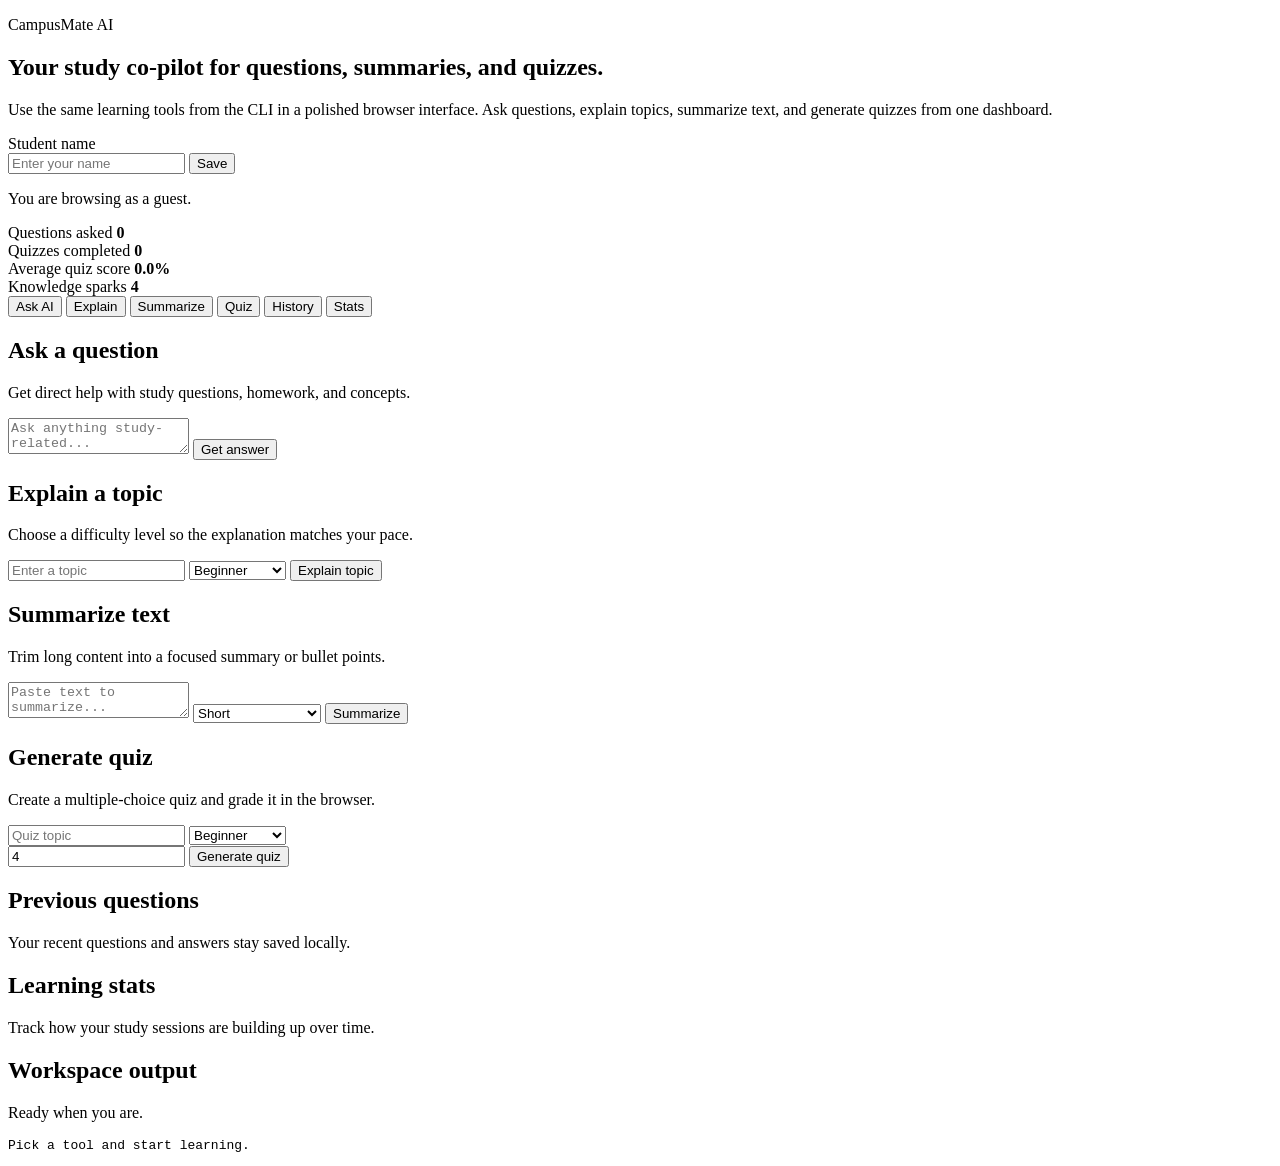
==== frontend/plain/index.html @ 91e6cbc0 "Update CampusMateAI project" ====
<!DOCTYPE html>
<html lang="en">
<head>
  <meta charset="UTF-8" />
  <meta name="viewport" content="width=device-width, initial-scale=1.0" />
  <title>CampusMate AI</title>
  <link rel="preconnect" href="https://fonts.googleapis.com" />
  <link rel="preconnect" href="https://fonts.gstatic.com" crossorigin />
  <link href="https://fonts.googleapis.com/css2?family=IBM+Plex+Sans:wght@400;500;600;700&family=Space+Grotesk:wght@500;700;800&display=swap" rel="stylesheet" />
  <link rel="stylesheet" href="/plain/styles.css" />
</head>
<body>
  <div class="bg-orb orb-a"></div>
  <div class="bg-orb orb-b"></div>

  <main class="shell">
    <section class="hero">
      <div>
        <p class="eyebrow">CampusMate AI</p>
        <h1>Your study co-pilot for questions, summaries, and quizzes.</h1>
        <p class="lede">Use the same learning tools from the CLI in a polished browser interface. Ask questions, explain topics, summarize text, and generate quizzes from one dashboard.</p>
      </div>

      <div class="profile-card">
        <label for="studentName">Student name</label>
        <div class="inline-row">
          <input id="studentName" type="text" placeholder="Enter your name" />
          <button id="saveName" class="btn btn-ghost">Save</button>
        </div>
        <p id="greeting" class="subtle">You are browsing as a guest.</p>
      </div>
    </section>

    <section class="stats-grid">
      <article class="metric-card">
        <span>Questions asked</span>
        <strong id="questionsAsked">0</strong>
      </article>
      <article class="metric-card">
        <span>Quizzes completed</span>
        <strong id="quizzesCompleted">0</strong>
      </article>
      <article class="metric-card">
        <span>Average quiz score</span>
        <strong id="averageScore">0.0%</strong>
      </article>
      <article class="metric-card">
        <span>Knowledge sparks</span>
        <strong>4</strong>
      </article>
    </section>

    <section class="layout">
      <aside class="panel">
        <button class="nav-btn active" data-target="askPanel">Ask AI</button>
        <button class="nav-btn" data-target="explainPanel">Explain</button>
        <button class="nav-btn" data-target="summarizePanel">Summarize</button>
        <button class="nav-btn" data-target="quizPanel">Quiz</button>
        <button class="nav-btn" data-target="historyPanel">History</button>
        <button class="nav-btn" data-target="statsPanel">Stats</button>
      </aside>

      <section class="workspace">
        <article class="card active" id="askPanel">
          <div class="card-head">
            <h2>Ask a question</h2>
            <p>Get direct help with study questions, homework, and concepts.</p>
          </div>
          <textarea id="questionInput" placeholder="Ask anything study-related..."></textarea>
          <button id="askBtn" class="btn">Get answer</button>
        </article>

        <article class="card" id="explainPanel">
          <div class="card-head">
            <h2>Explain a topic</h2>
            <p>Choose a difficulty level so the explanation matches your pace.</p>
          </div>
          <input id="topicInput" type="text" placeholder="Enter a topic" />
          <select id="difficultyLevel">
            <option value="beginner">Beginner</option>
            <option value="intermediate">Intermediate</option>
            <option value="advanced">Advanced</option>
          </select>
          <button id="explainBtn" class="btn">Explain topic</button>
        </article>

        <article class="card" id="summarizePanel">
          <div class="card-head">
            <h2>Summarize text</h2>
            <p>Trim long content into a focused summary or bullet points.</p>
          </div>
          <textarea id="summaryInput" placeholder="Paste text to summarize..."></textarea>
          <select id="summaryStyle">
            <option value="short">Short</option>
            <option value="detailed">Detailed</option>
            <option value="bullet points">Bullet Points</option>
            <option value="beginner-friendly">Beginner-Friendly</option>
          </select>
          <button id="summarizeBtn" class="btn">Summarize</button>
        </article>

        <article class="card" id="quizPanel">
          <div class="card-head">
            <h2>Generate quiz</h2>
            <p>Create a multiple-choice quiz and grade it in the browser.</p>
          </div>
          <div class="grid-two">
            <input id="quizTopic" type="text" placeholder="Quiz topic" />
            <select id="quizLevel">
              <option value="beginner">Beginner</option>
              <option value="intermediate">Intermediate</option>
              <option value="advanced">Advanced</option>
            </select>
          </div>
          <input id="quizCount" type="number" min="1" value="4" />
          <button id="generateQuizBtn" class="btn">Generate quiz</button>
          <div id="quizArea" class="quiz-area"></div>
        </article>

        <article class="card" id="historyPanel">
          <div class="card-head">
            <h2>Previous questions</h2>
            <p>Your recent questions and answers stay saved locally.</p>
          </div>
          <div id="historyList" class="list-stack"></div>
        </article>

        <article class="card" id="statsPanel">
          <div class="card-head">
            <h2>Learning stats</h2>
            <p>Track how your study sessions are building up over time.</p>
          </div>
          <div id="statsDetails" class="list-stack"></div>
        </article>
      </section>
    </section>

    <section class="response-panel">
      <div class="response-head">
        <h2>Workspace output</h2>
        <p id="statusText">Ready when you are.</p>
      </div>
      <pre id="responseOutput">Pick a tool and start learning.</pre>
    </section>
  </main>

  <script src="/plain/app.js"></script>
</body>
</html>
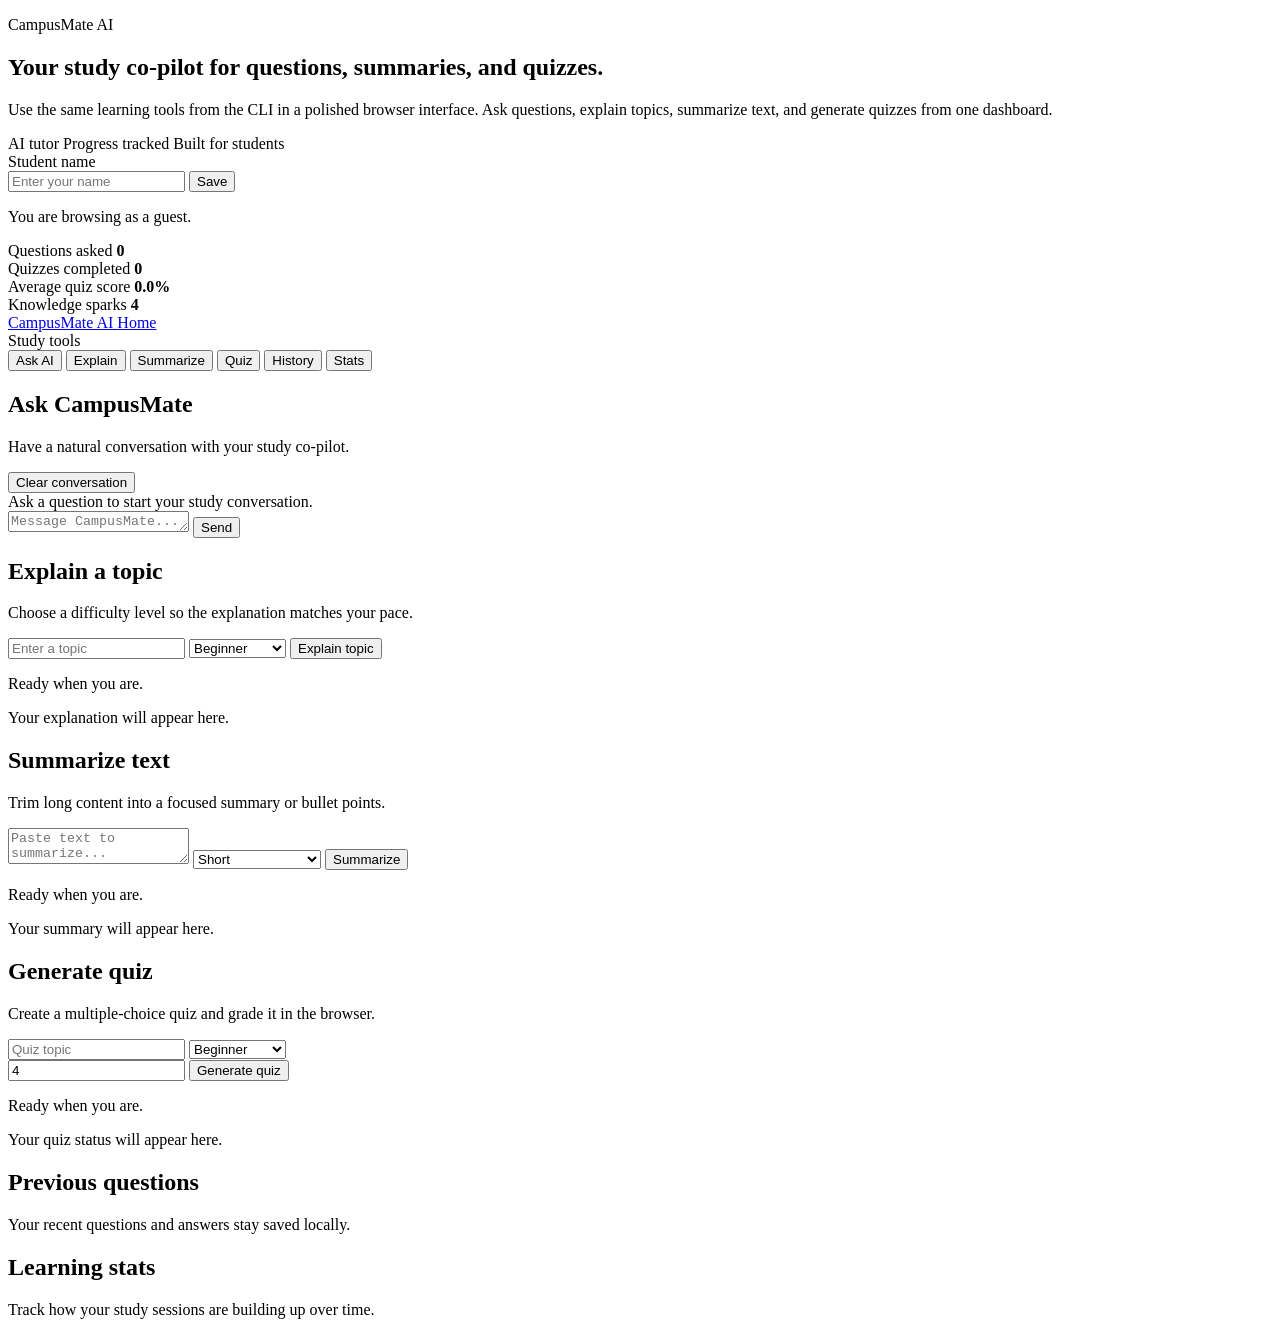
==== commit 3e02d0ce: "Build CampusMate AI frontend and backend" ====
--- a/frontend/plain/index.html
+++ b/frontend/plain/index.html
@@ -19,6 +19,11 @@
         <p class="eyebrow">CampusMate AI</p>
         <h1>Your study co-pilot for questions, summaries, and quizzes.</h1>
         <p class="lede">Use the same learning tools from the CLI in a polished browser interface. Ask questions, explain topics, summarize text, and generate quizzes from one dashboard.</p>
+        <div class="hero-tags" aria-label="CampusMate features">
+          <span><i></i> AI tutor</span>
+          <span><i></i> Progress tracked</span>
+          <span><i></i> Built for students</span>
+        </div>
       </div>
 
       <div class="profile-card">
@@ -52,6 +57,8 @@
 
     <section class="layout">
       <aside class="panel">
+        <a class="sidebar-home" href="/">CampusMate AI <span>Home</span></a>
+        <div class="sidebar-label">Study tools</div>
         <button class="nav-btn active" data-target="askPanel">Ask AI</button>
         <button class="nav-btn" data-target="explainPanel">Explain</button>
         <button class="nav-btn" data-target="summarizePanel">Summarize</button>
@@ -63,11 +70,17 @@
       <section class="workspace">
         <article class="card active" id="askPanel">
           <div class="card-head">
-            <h2>Ask a question</h2>
-            <p>Get direct help with study questions, homework, and concepts.</p>
+            <h2>Ask CampusMate</h2>
+            <p>Have a natural conversation with your study co-pilot.</p>
+            <button id="clearChatBtn" class="btn btn-ghost chat-clear" type="button">Clear conversation</button>
           </div>
-          <textarea id="questionInput" placeholder="Ask anything study-related..."></textarea>
-          <button id="askBtn" class="btn">Get answer</button>
+          <div id="chatThread" class="chat-thread" aria-live="polite">
+            <div class="chat-empty">Ask a question to start your study conversation.</div>
+          </div>
+          <div class="chat-composer">
+            <textarea id="questionInput" rows="1" placeholder="Message CampusMate..."></textarea>
+            <button id="askBtn" class="btn">Send</button>
+          </div>
         </article>
 
         <article class="card" id="explainPanel">
@@ -82,6 +95,7 @@
             <option value="advanced">Advanced</option>
           </select>
           <button id="explainBtn" class="btn">Explain topic</button>
+          <div class="tool-output" id="explainOutput"><p class="status-text">Ready when you are.</p><span>Your explanation will appear here.</span></div>
         </article>
 
         <article class="card" id="summarizePanel">
@@ -97,6 +111,7 @@
             <option value="beginner-friendly">Beginner-Friendly</option>
           </select>
           <button id="summarizeBtn" class="btn">Summarize</button>
+          <div class="tool-output" id="summarizeOutput"><p class="status-text">Ready when you are.</p><span>Your summary will appear here.</span></div>
         </article>
 
         <article class="card" id="quizPanel">
@@ -115,6 +130,7 @@
           <input id="quizCount" type="number" min="1" value="4" />
           <button id="generateQuizBtn" class="btn">Generate quiz</button>
           <div id="quizArea" class="quiz-area"></div>
+          <div class="tool-output" id="quizOutput"><p class="status-text">Ready when you are.</p><span>Your quiz status will appear here.</span></div>
         </article>
 
         <article class="card" id="historyPanel">
@@ -135,13 +151,6 @@
       </section>
     </section>
 
-    <section class="response-panel">
-      <div class="response-head">
-        <h2>Workspace output</h2>
-        <p id="statusText">Ready when you are.</p>
-      </div>
-      <pre id="responseOutput">Pick a tool and start learning.</pre>
-    </section>
   </main>
 
   <script src="/plain/app.js"></script>
